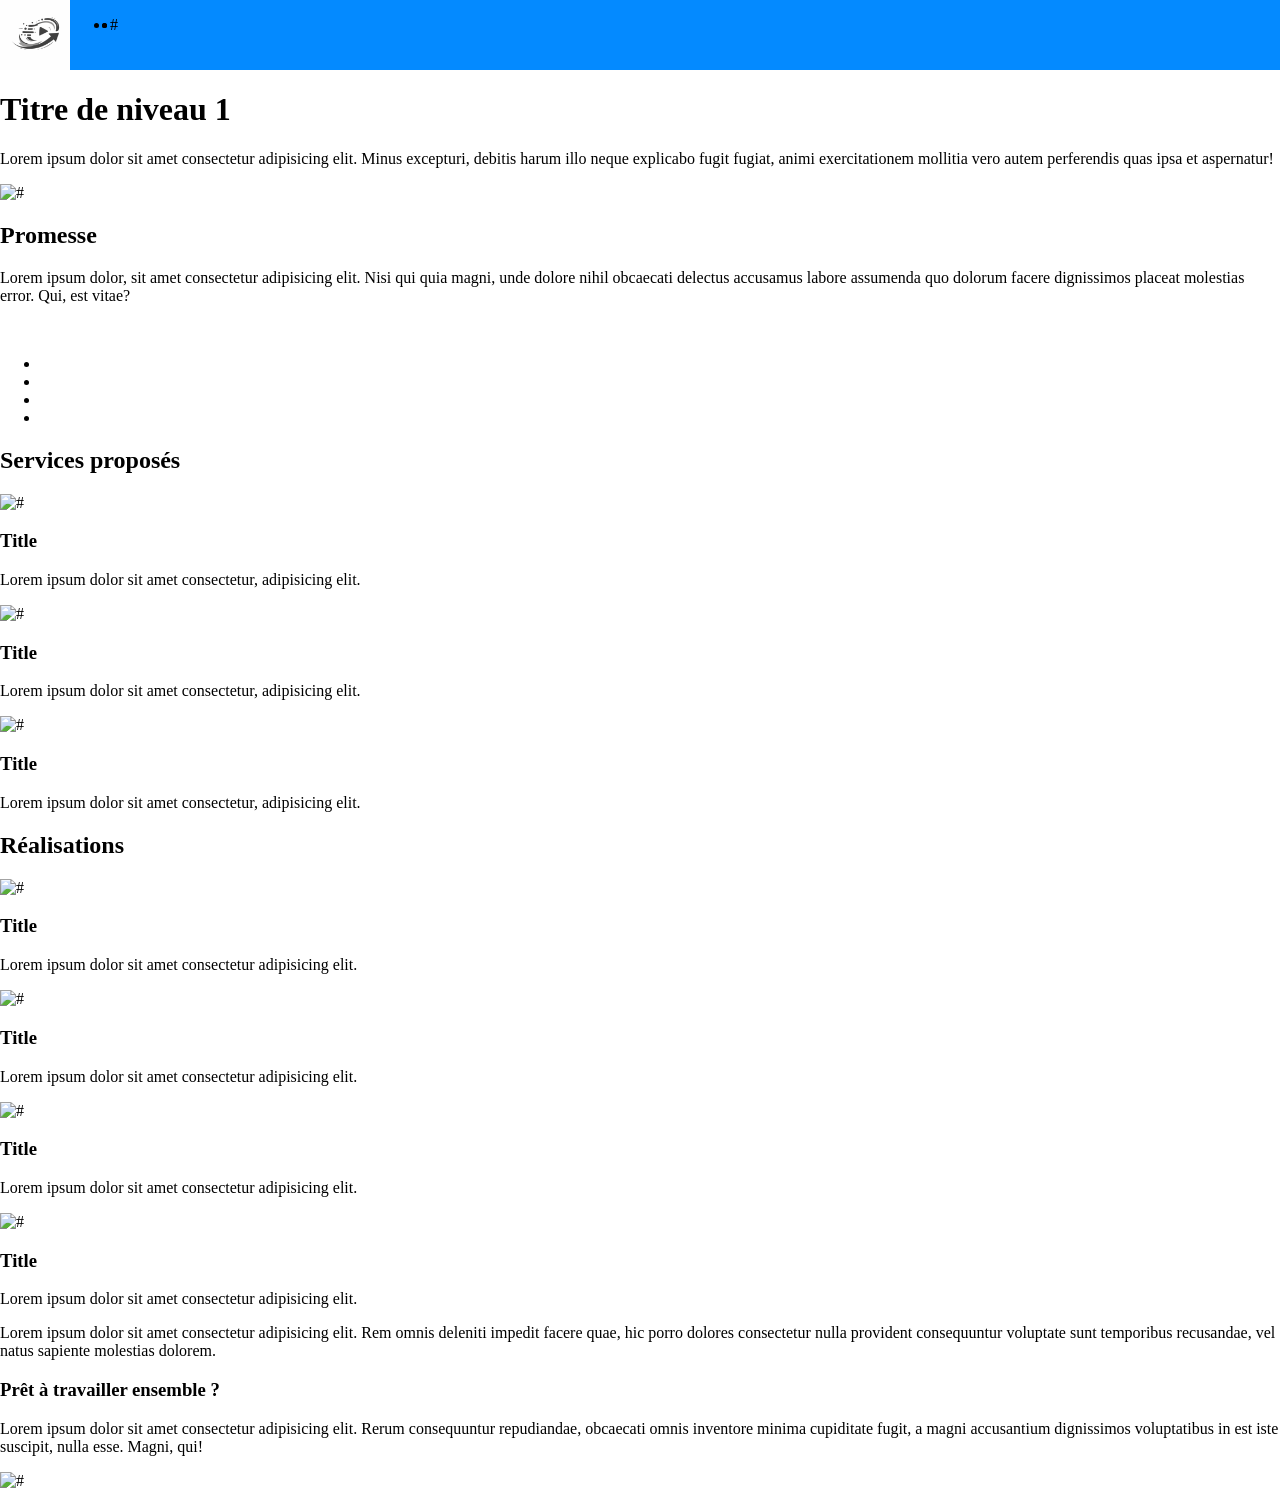
==== index.html @ eb31e9ef "Need to do the CSS" ====
<!DOCTYPE html>
<html lang="fr">

<head>
    <meta charset="UTF-8">
    <meta name="viewport" content="width=device-width, initial-scale=1.0">
    <title>Document</title>
    <link href="style.css" rel="stylesheet">
</head>

<body>
    <nav>
        <div>
            <img id="logo" src="logo.png" alt="logo du site">

        </div>
        <div>
            <ul id="link">
                <li><a>#</a></li>
                <li><a></a></li>
                <li><a></a></li>
            </ul>
        </div>
    </nav>
    <header>
        <div>
            <div>
                <h1>Titre de niveau 1</h1>
                <p>Lorem ipsum dolor sit amet consectetur adipisicing elit. Minus excepturi, debitis harum illo neque
                    explicabo fugit fugiat, animi exercitationem mollitia vero autem perferendis quas ipsa et
                    aspernatur!</p>
                <a href="#"></a>
            </div>

        </div>
        <div>
            <img src="#" alt="#">
        </div>

    </header>
    <main>
        <h2>Promesse</h2>
        <p>Lorem ipsum dolor, sit amet consectetur adipisicing elit. Nisi qui quia magni, unde dolore nihil obcaecati
            delectus accusamus labore assumenda quo dolorum facere dignissimos placeat molestias error. Qui, est vitae?
        </p>
        <div>
            <img src="" alt="">
            <img src="" alt="">
            <img src="" alt="">
        </div>
        <div>
            <ul>
                <li></li>
                <li></li>
                <li></li>
                <li></li>
            </ul>
            <a href="Primary button"></a>
        </div>
        <section>
            <h2>Services proposés</h2>
            <article><img src="#" alt="#">
                <h3>Title</h3>
                <p>Lorem ipsum dolor sit amet consectetur, adipisicing elit.</p>
                <a href=""></a>
            </article>
            <article><img src="#" alt="#">
                <h3>Title</h3>
                <p>Lorem ipsum dolor sit amet consectetur, adipisicing elit.</p>
                <a href=""></a>
            </article>
            <article><img src="#" alt="#">
                <h3>Title</h3>
                <p>Lorem ipsum dolor sit amet consectetur, adipisicing elit.</p>
                <a href=""></a>
            </article>
        </section>
        <section>
            <h2>Réalisations</h2>
            <div>
                <img src="#" alt="#">
            </div>
            <div>
                <h3>Title</h3>
                <p>Lorem ipsum dolor sit amet consectetur adipisicing elit.</p>
            </div>
        </section>
        <section>
            <div>
                <img src="#" alt="#">
            </div>
            <div>
                <h3>Title</h3>
                <p>Lorem ipsum dolor sit amet consectetur adipisicing elit.</p>
            </div>
        </section>
        <section>
            <div>
                <img src="#" alt="#">
            </div>
            <div>
                <h3>Title</h3>
                <p>Lorem ipsum dolor sit amet consectetur adipisicing elit.</p>
            </div>
        </section>
        <section>
            <div>
                <img src="#" alt="#">
            </div>
            <div>
                <h3>Title</h3>
                <p>Lorem ipsum dolor sit amet consectetur adipisicing elit.</p>
            </div>
        </section>
        <section>
            <article>
                <p>Lorem ipsum dolor sit amet consectetur adipisicing elit. Rem omnis deleniti impedit facere quae, hic porro dolores consectetur nulla provident consequuntur voluptate sunt temporibus recusandae, vel natus sapiente molestias dolorem.</p>
            </article>
        </section>
    </main>
<footer>
    <div>
        <h3>
            Prêt à travailler ensemble ?
        </h3>
            <p>
                Lorem ipsum dolor sit amet consectetur adipisicing elit. Rerum consequuntur repudiandae, obcaecati omnis inventore minima cupiditate fugit, a magni accusantium dignissimos voluptatibus in est iste suscipit, nulla esse. Magni, qui!
            </p>
            <img src="#" alt="#">
    </div>
    <div>

    </div>
</footer>
</body>

</html>
---- style.css ----
body{
    margin: 0;
}
nav{
    display: flex;
    height: 70px;
    width: 100%;
    background-color: rgb(4, 138, 255);

}
#logo{
    display: flex;
    height: 70px;
    
}

#link{
    display: flex;
}
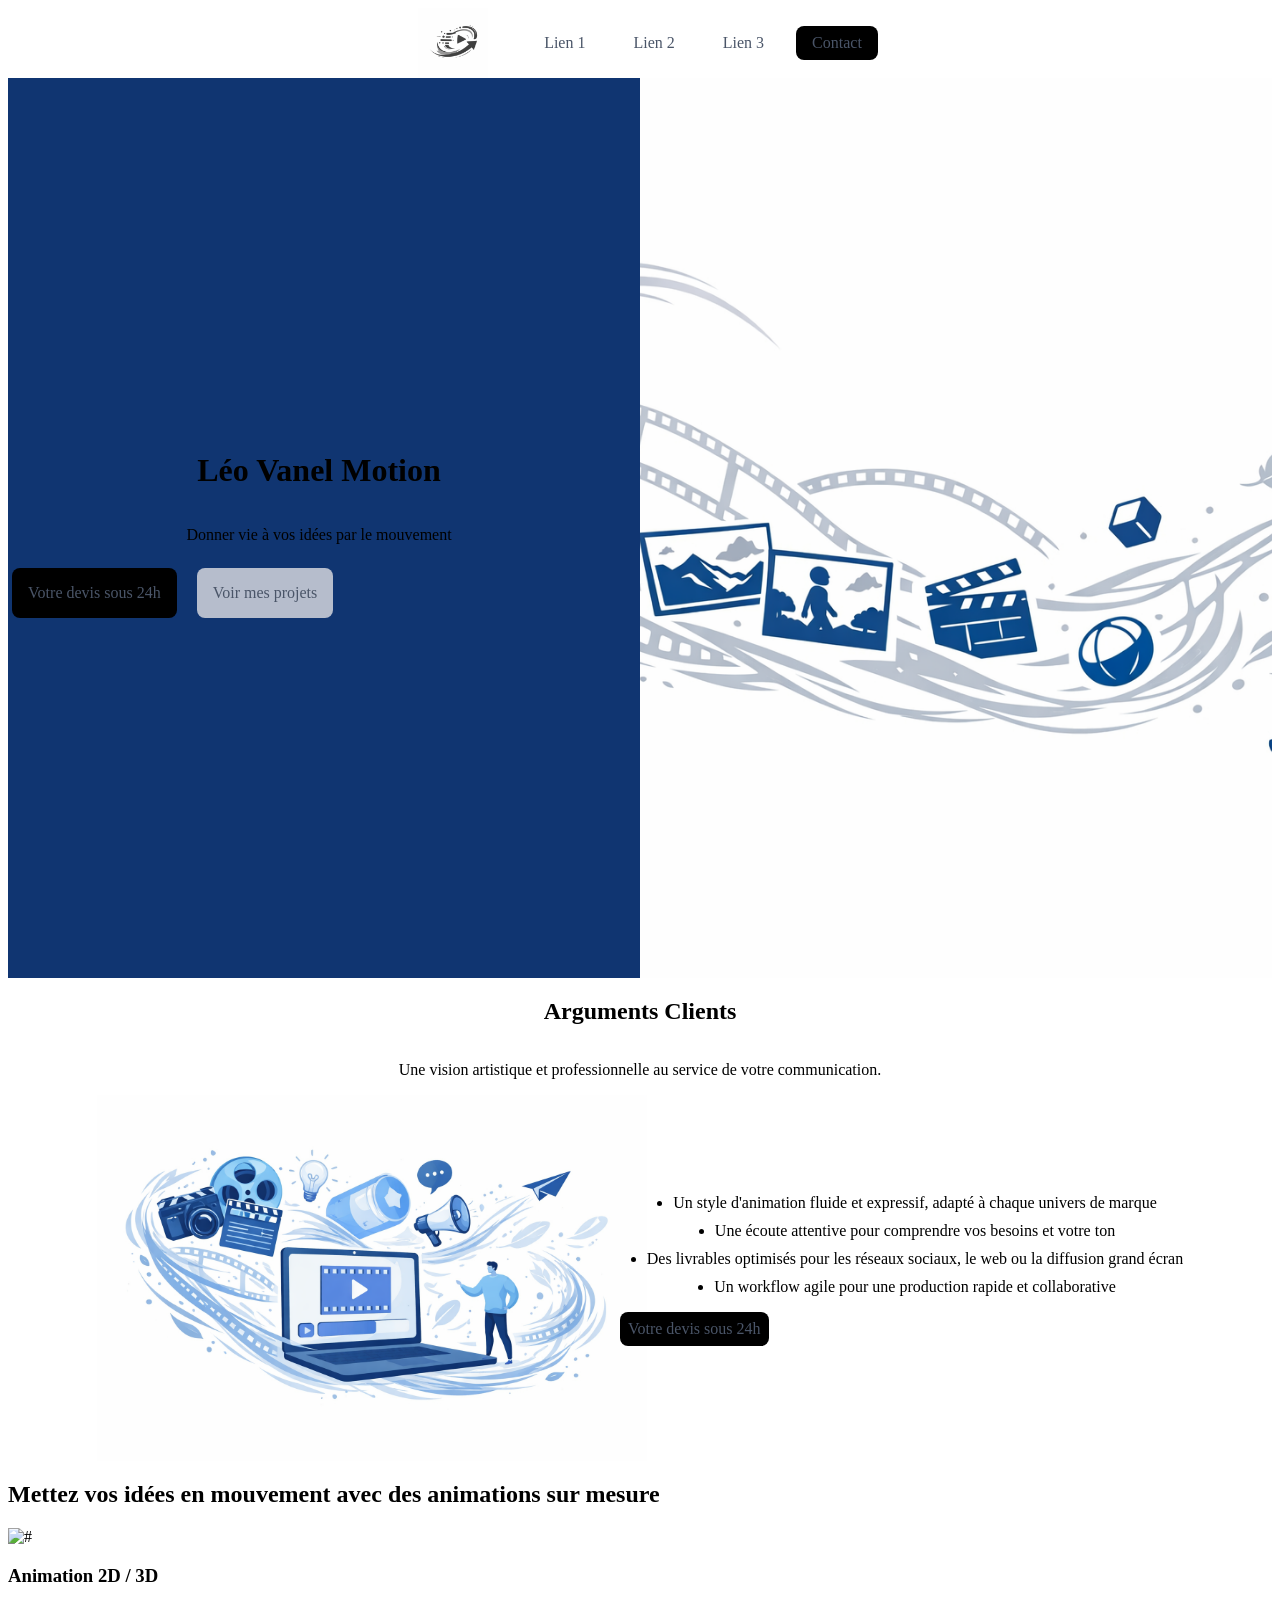
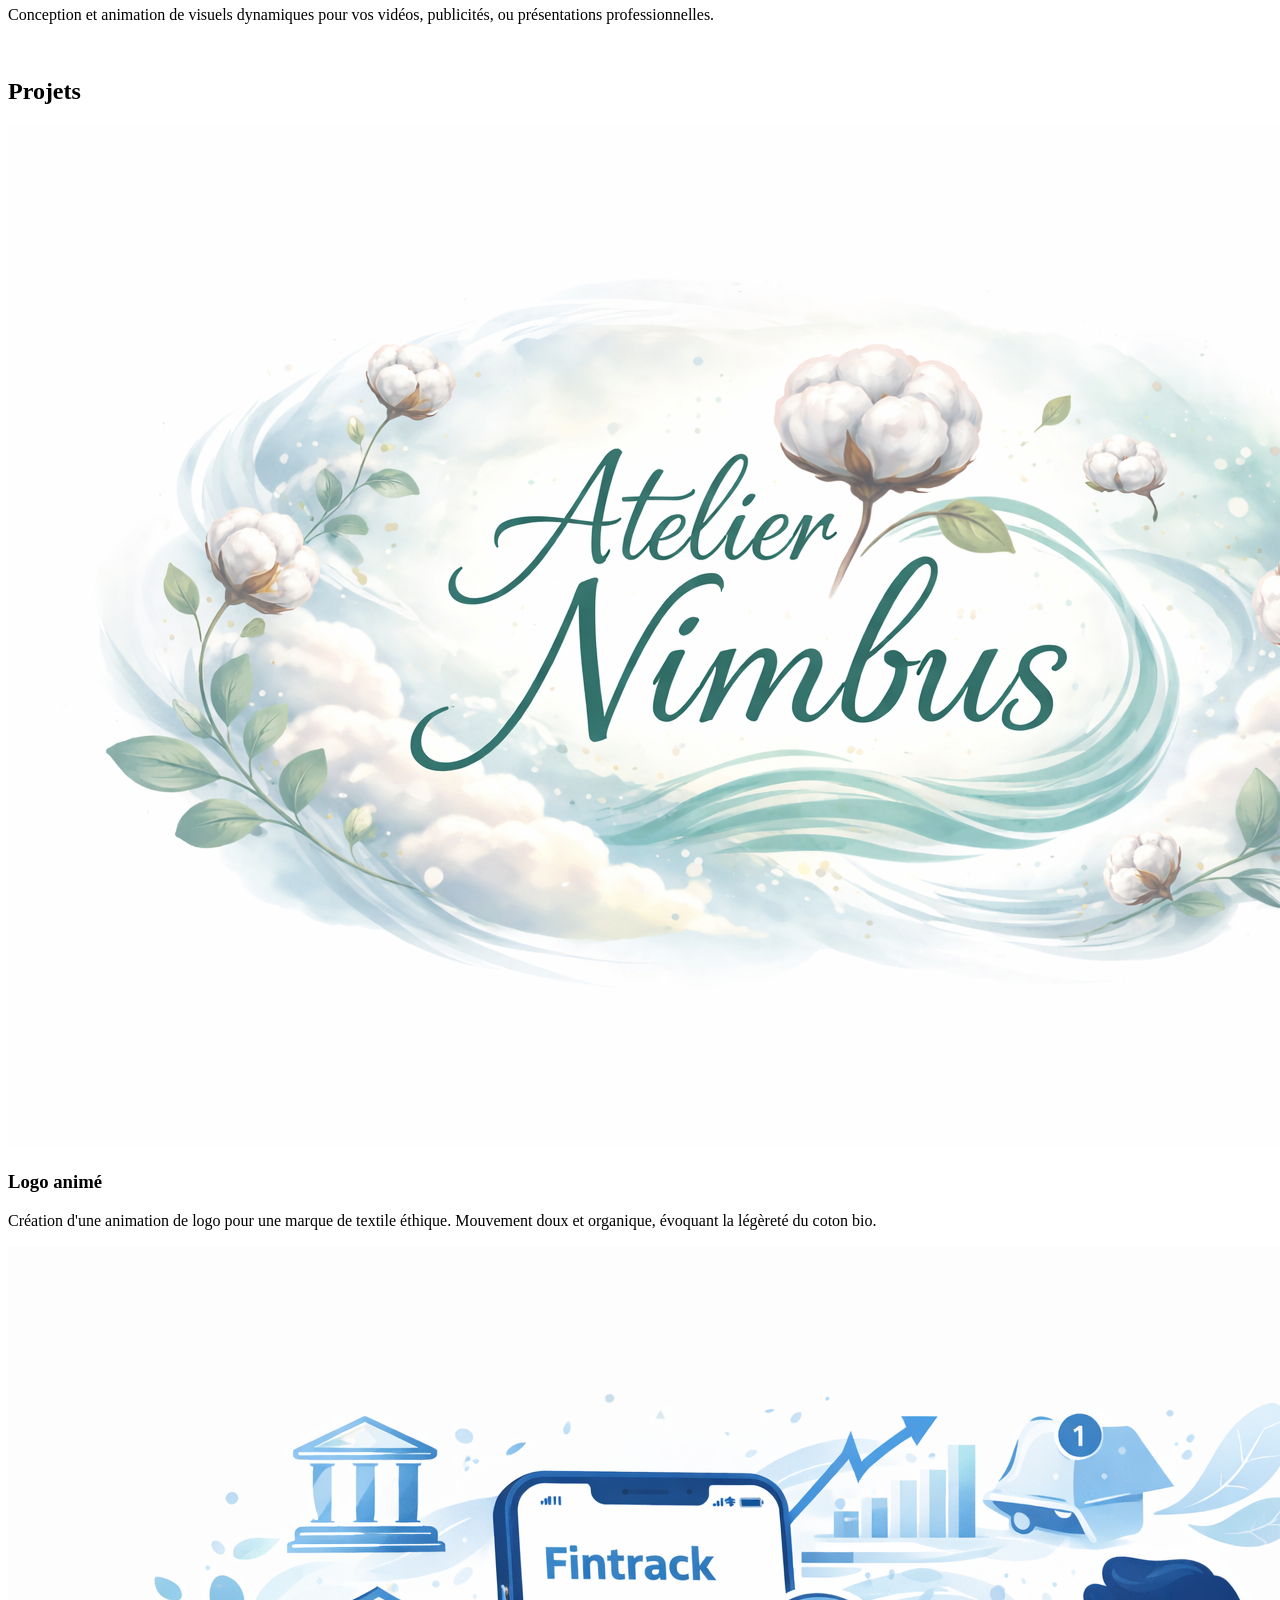
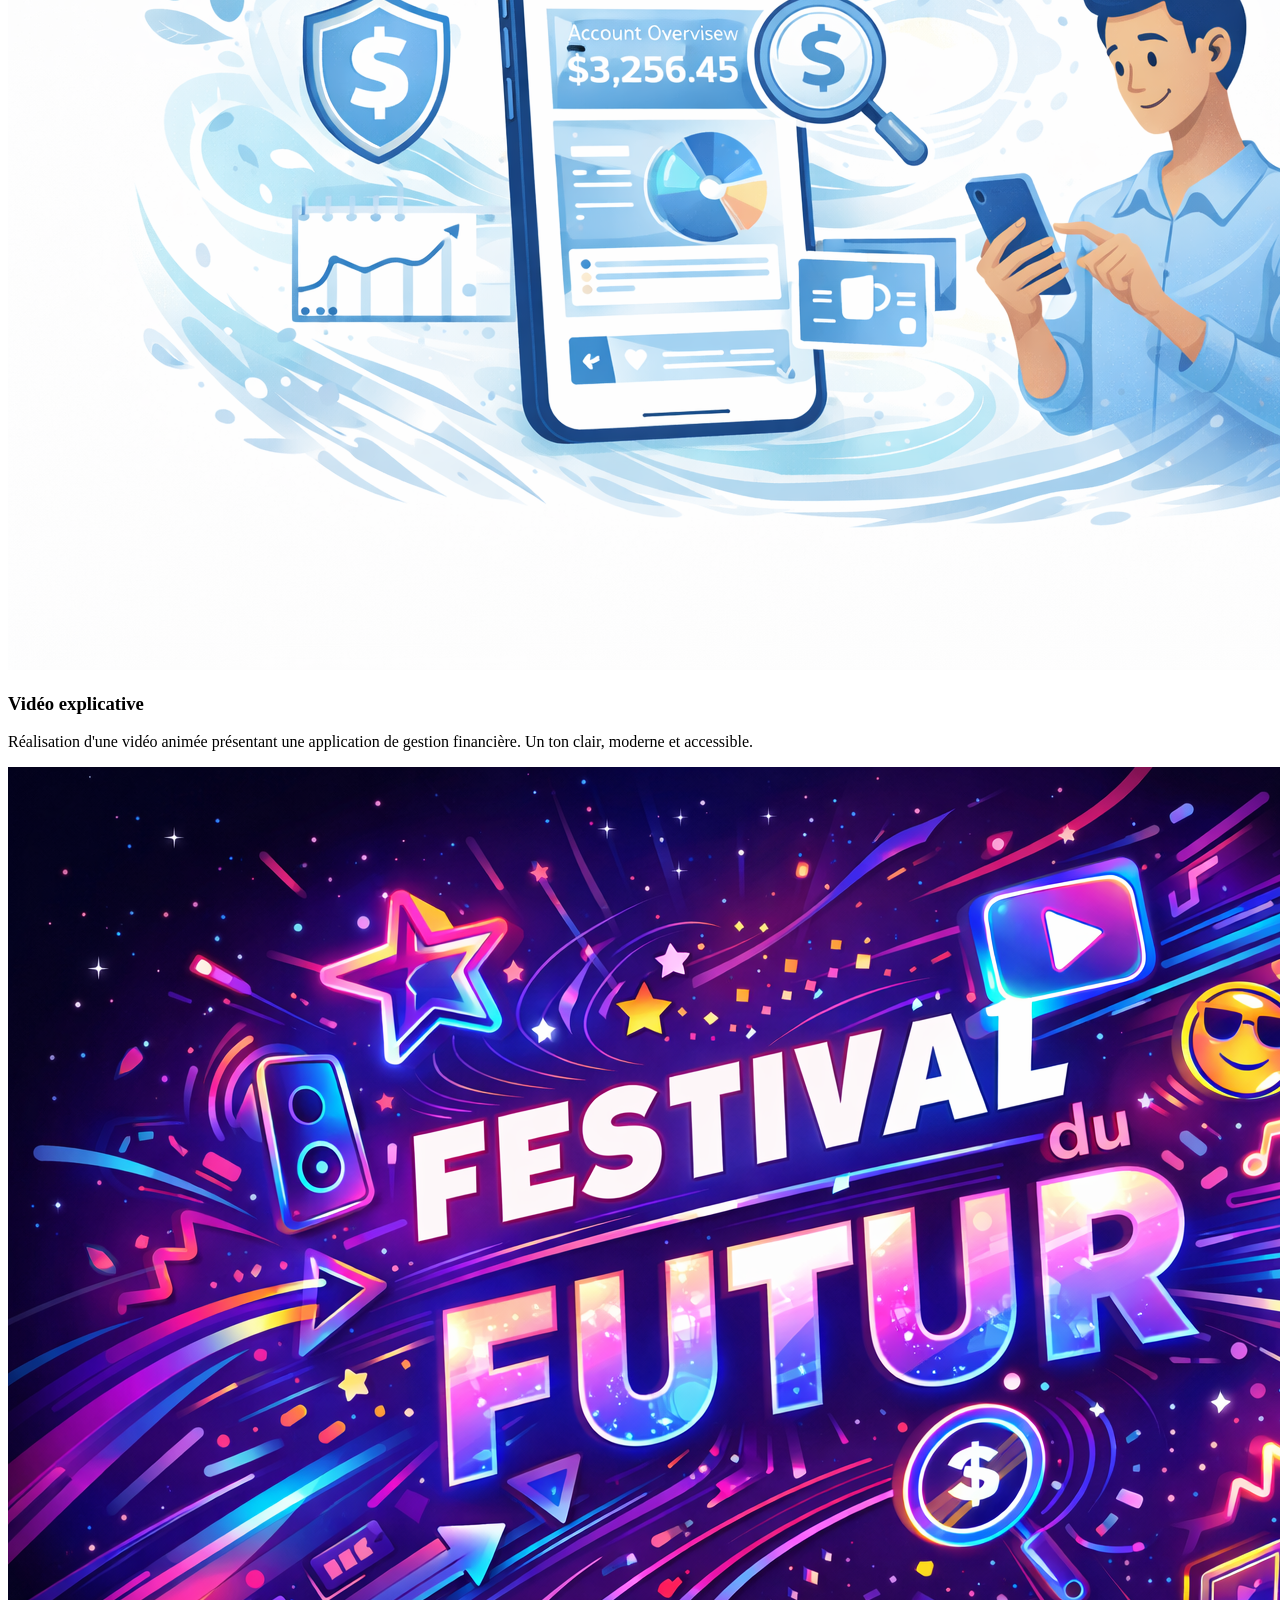
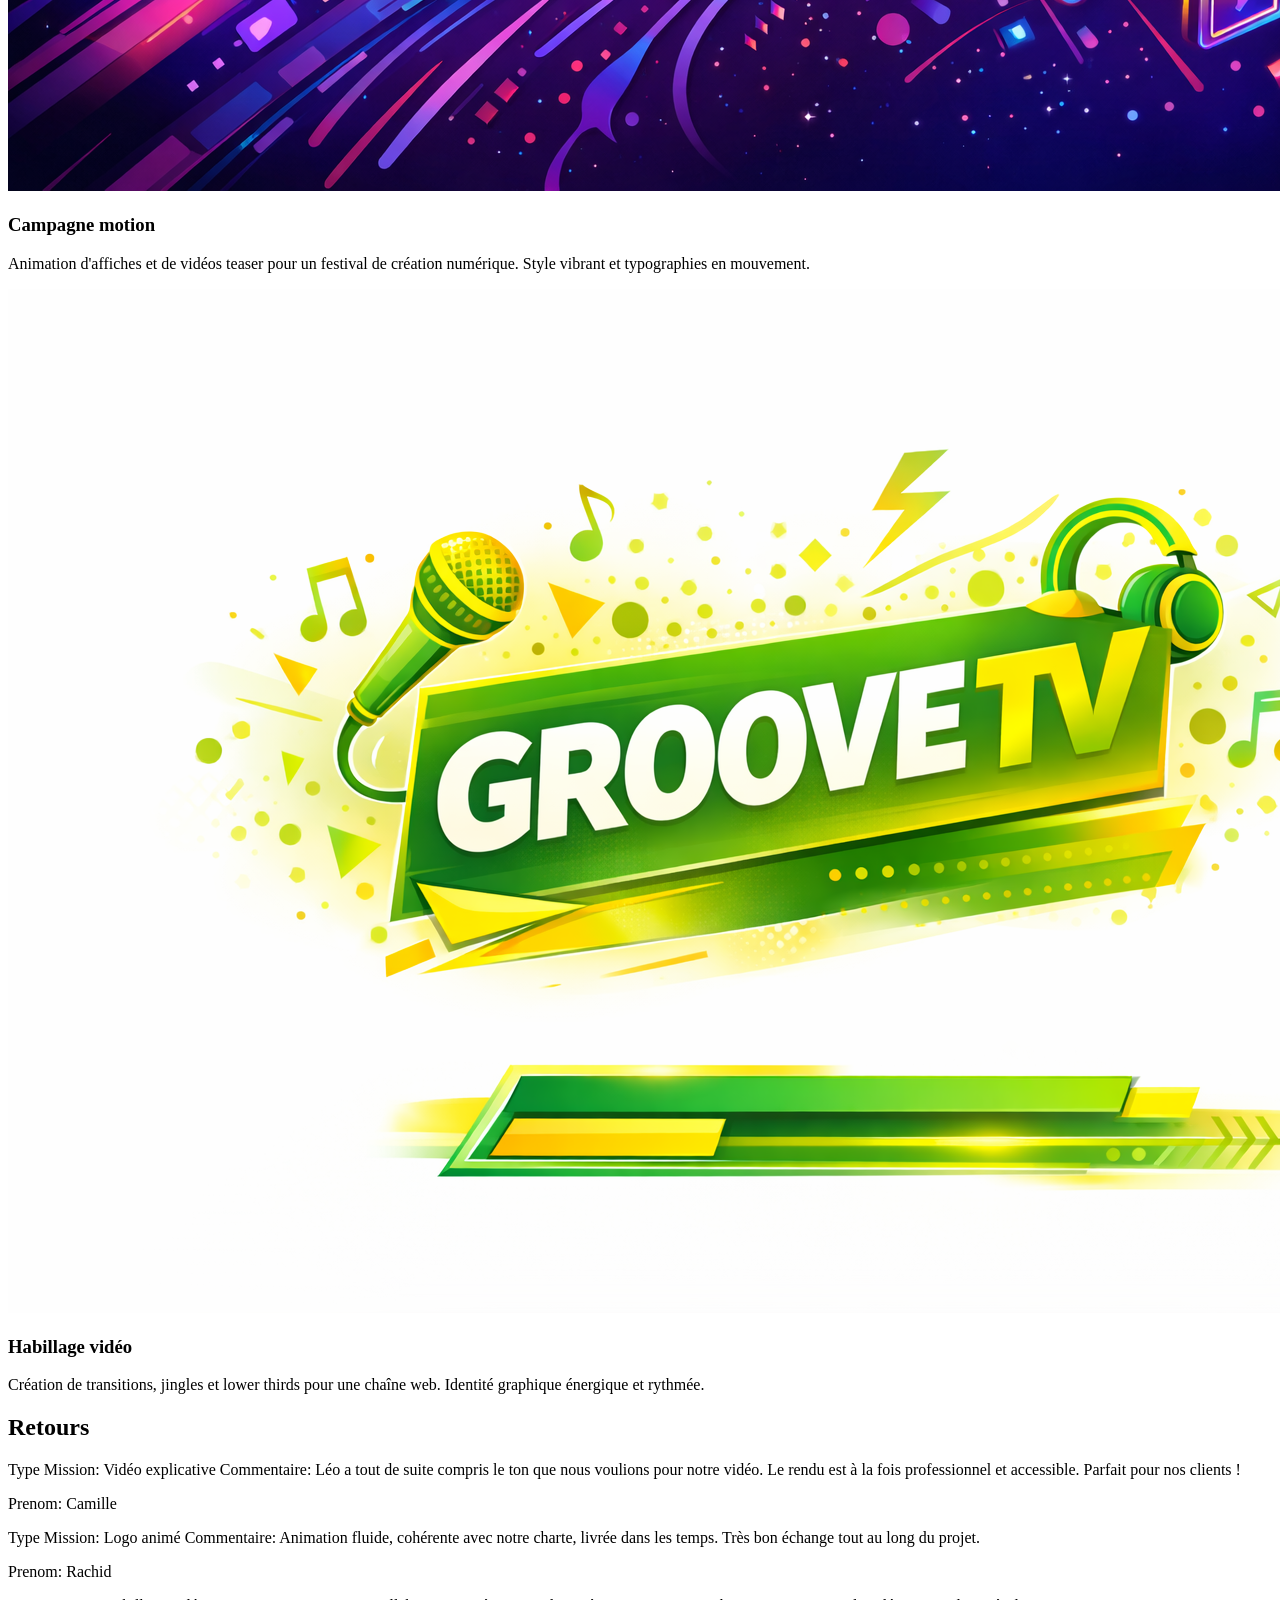
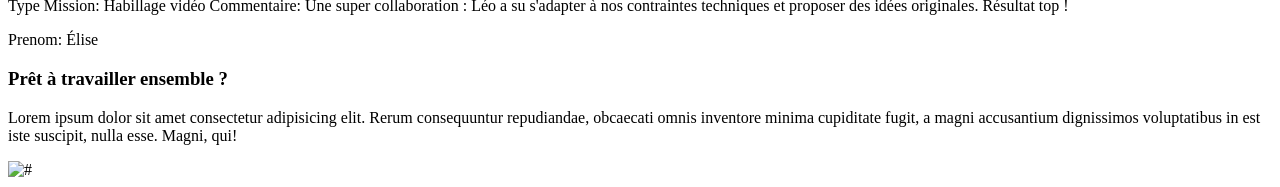
==== commit 7929d4cd: "Update" ====
--- a/index.html
+++ b/index.html
@@ -10,128 +10,168 @@
 
 <body>
     <nav>
-        <div>
-            <img id="logo" src="logo.png" alt="logo du site">
+        <div class="nav-container">
+            <div>
+                <img id="logo" src="logo.png" alt="logo du site">
 
+            </div>
+            <div>
+                <ul id="link">
+                    <li><a href="link">Lien 1</a></li>
+                    <li><a href="link">Lien 2</a></li>
+                    <li><a href="link">Lien 3</a></li>
+                    <li><a href="#" class="button">Contact </a></li>
+            </div>
         </div>
-        <div>
-            <ul id="link">
-                <li><a>#</a></li>
-                <li><a></a></li>
-                <li><a></a></li>
-            </ul>
+
+    </nav>
+
+    <header id="hero">
+        <div class="header-container">
+            <h1>Léo Vanel Motion</h1>
+            <p> Donner vie à vos idées par le mouvement</p>
+            <div class="button-container">
+                <a class="button-left" href="#">Votre devis sous 24h</a>
+                <a class="button-right" href="#">Voir mes projets</a>
+            </div>
         </div>
-    </nav>
-    <header>
-        <div>
-            <div>
-                <h1>Titre de niveau 1</h1>
-                <p>Lorem ipsum dolor sit amet consectetur adipisicing elit. Minus excepturi, debitis harum illo neque
-                    explicabo fugit fugiat, animi exercitationem mollitia vero autem perferendis quas ipsa et
-                    aspernatur!</p>
-                <a href="#"></a>
+
+        <img class="couverture-image" src="couverture.png" alt="#">
+    </header>
+
+    <main>
+        <section id="arguments">
+            <article>
+                <h2>Arguments Clients</h2>
+                <p>Une vision artistique et professionnelle au service de votre communication.
+                </p>
+            </article>
+
+            <div class="arguments-container">
+                <div class="arguments-left">
+                    <img src="promesse.png" alt="promesses">
+                </div>
+                <div class="arguments-right">
+                    <ul>
+                        <li> Un style d'animation fluide et expressif, adapté à chaque univers de marque</li>
+                        <li> Une écoute attentive pour comprendre vos besoins et votre ton</li>
+                        <li> Des livrables optimisés pour les réseaux sociaux, le web ou la diffusion grand écran</li>
+                        <li> Un workflow agile pour une production rapide et collaborative</li>
+                    </ul>
+                    <div class="button-container">
+                        <a class="button-left" href="#">Votre devis sous 24h</a>
+                    </div>
+                </div>
+
+
             </div>
 
-        </div>
-        <div>
-            <img src="#" alt="#">
-        </div>
+        </section>
 
-    </header>
-    <main>
-        <h2>Promesse</h2>
-        <p>Lorem ipsum dolor, sit amet consectetur adipisicing elit. Nisi qui quia magni, unde dolore nihil obcaecati
-            delectus accusamus labore assumenda quo dolorum facere dignissimos placeat molestias error. Qui, est vitae?
-        </p>
-        <div>
-            <img src="" alt="">
-            <img src="" alt="">
-            <img src="" alt="">
-        </div>
-        <div>
-            <ul>
-                <li></li>
-                <li></li>
-                <li></li>
-                <li></li>
-            </ul>
-            <a href="Primary button"></a>
-        </div>
-        <section>
-            <h2>Services proposés</h2>
+        <section id="service-proposes">
+
+            <h2>Mettez vos idées en mouvement avec des animations sur mesure</h2>
+            <div></div>
             <article><img src="#" alt="#">
-                <h3>Title</h3>
+                <h3>Animation 2D / 3D
+                </h3>
+                <p>Conception et animation de visuels dynamiques pour vos vidéos, publicités, ou
+                    présentations professionnelles.</p>
+                <a href=""></a>
+            </article>
+            <!-- <article><img src="#" alt="#">
+                <h3>Vidéo explicative</h3>
                 <p>Lorem ipsum dolor sit amet consectetur, adipisicing elit.</p>
                 <a href=""></a>
             </article>
             <article><img src="#" alt="#">
-                <h3>Title</h3>
+                <h3>Identité animée</h3>
                 <p>Lorem ipsum dolor sit amet consectetur, adipisicing elit.</p>
                 <a href=""></a>
-            </article>
-            <article><img src="#" alt="#">
-                <h3>Title</h3>
-                <p>Lorem ipsum dolor sit amet consectetur, adipisicing elit.</p>
-                <a href=""></a>
-            </article>
+            </article> -->
         </section>
+
         <section>
-            <h2>Réalisations</h2>
+
+            <h2>Projets</h2>
             <div>
-                <img src="#" alt="#">
+                <img src="atelier-nimbus.png" alt="Projet 1">
             </div>
             <div>
-                <h3>Title</h3>
-                <p>Lorem ipsum dolor sit amet consectetur adipisicing elit.</p>
+                <h3>Logo animé</h3>
+                <p> Création d'une animation de logo pour une marque de textile éthique.
+                    Mouvement doux et organique, évoquant la légèreté du coton bio.</p>
             </div>
         </section>
         <section>
             <div>
-                <img src="#" alt="#">
+                <img src="fintrack.png" alt="Projet 2">
             </div>
             <div>
-                <h3>Title</h3>
-                <p>Lorem ipsum dolor sit amet consectetur adipisicing elit.</p>
+                <h3>Vidéo explicative</h3>
+                <p>Réalisation d'une vidéo animée présentant une application de gestion
+                    financière. Un ton clair, moderne et accessible.</p>
             </div>
         </section>
         <section>
             <div>
-                <img src="#" alt="#">
+                <img src="festival-futur.png" alt="Projet 3">
             </div>
             <div>
-                <h3>Title</h3>
-                <p>Lorem ipsum dolor sit amet consectetur adipisicing elit.</p>
+                <h3>Campagne motion</h3>
+                <p>Animation d'affiches et de vidéos teaser pour un festival de création
+                    numérique. Style vibrant et typographies en mouvement.
+                </p>
             </div>
         </section>
         <section>
             <div>
-                <img src="#" alt="#">
+                <img src="groove-tv.png" alt="Projet 4">
             </div>
             <div>
-                <h3>Title</h3>
-                <p>Lorem ipsum dolor sit amet consectetur adipisicing elit.</p>
+                <h3>Habillage vidéo</h3>
+                <p>Création de transitions, jingles et lower thirds pour une chaîne web.
+                    Identité graphique énergique et rythmée.</p>
             </div>
         </section>
         <section>
             <article>
-                <p>Lorem ipsum dolor sit amet consectetur adipisicing elit. Rem omnis deleniti impedit facere quae, hic porro dolores consectetur nulla provident consequuntur voluptate sunt temporibus recusandae, vel natus sapiente molestias dolorem.</p>
+                <h2>Retours</h2>
+                <p>Type Mission: Vidéo explicative
+                    Commentaire: Léo a tout de suite compris le ton que nous voulions pour notre vidéo. Le
+                    rendu est à la fois professionnel et accessible. Parfait pour nos clients !</p>
+                <p>Prenom: Camille</p>
+            </article>
+            <article>
+                <p>Type Mission: Logo animé
+                    Commentaire: Animation fluide, cohérente avec notre charte, livrée dans les temps. Très
+                    bon échange tout au long du projet.</p>
+                <p>Prenom: Rachid</p>
+            </article>
+            <article>
+                <p>Type Mission: Habillage vidéo
+                    Commentaire: Une super collaboration : Léo a su s'adapter à nos contraintes techniques
+                    et proposer des idées originales. Résultat top !</p>
+                <p>Prenom: Élise</p>
             </article>
         </section>
     </main>
-<footer>
-    <div>
-        <h3>
-            Prêt à travailler ensemble ?
-        </h3>
+    <footer>
+        <div>
+            <h3>
+                Prêt à travailler ensemble ?
+            </h3>
             <p>
-                Lorem ipsum dolor sit amet consectetur adipisicing elit. Rerum consequuntur repudiandae, obcaecati omnis inventore minima cupiditate fugit, a magni accusantium dignissimos voluptatibus in est iste suscipit, nulla esse. Magni, qui!
+                Lorem ipsum dolor sit amet consectetur adipisicing elit. Rerum consequuntur repudiandae, obcaecati omnis
+                inventore minima cupiditate fugit, a magni accusantium dignissimos voluptatibus in est iste suscipit,
+                nulla esse. Magni, qui!
             </p>
             <img src="#" alt="#">
-    </div>
-    <div>
+        </div>
+        <div>
 
-    </div>
-</footer>
+        </div>
+    </footer>
 </body>
 
 </html>
--- a/style.css
+++ b/style.css
@@ -1,22 +1,190 @@
-body{
+<style>@import url('https://fonts.googleapis.com/css2?family=Inter:ital,opsz,wght@0,14..32,100..900;1,14..32,100..900&family=Space+Grotesk:wght@300..700&display=swap');
+
+body {
     margin: 0;
+
 }
-nav{
+
+#title {
+    font-family: ;
+}
+
+nav {
     display: flex;
     height: 70px;
     width: 100%;
-    background-color: rgb(4, 138, 255);
+    background-color: #ffffff;
+    color: #4A5568;
+    justify-content: space-around;
+    align-items: center;
 
 }
-#logo{
+
+nav ul {
     display: flex;
-    height: 70px;
-    
+    align-items: center;
+    flex-direction: row;
+    list-style: none;
+    gap: 16px;
+
 }
 
-#link{
-    display: flex;
+a {
+    color: #4A5568;
+    text-decoration: none;
+    padding: 16px;
 }
 
 
 
+#logo {
+    display: flex;
+    height: 70px;
+
+}
+
+.nav-container {
+    display: flex;
+    align-items: center;
+}
+
+a.button {
+    display: flex;
+    flex-direction: row;
+    justify-content: center;
+    list-style: none;
+    padding: 8px;
+    width: 100%;
+    margin: 0;
+    gap: 20px;
+    background: #000000;
+    color: #4A5568;
+    border-radius: 8px;
+
+}
+
+a.button:hover {
+    background-color: #103571;
+}
+
+header {
+    display: flex;
+    gap: 10px;
+    background-color: #103571;
+}
+
+#hero {
+    display: flex;
+    height: 100vh;
+
+}
+
+.button-container {
+    display: flex;
+    padding: 8px;
+    gap: 20px;
+    height: 50px;
+    align-items: center;
+    width: 110%
+}
+
+a.button-left {
+    display: flex;
+    margin: 0;
+    background-color: #000000;
+    color: #4A5568;
+    border-radius: 8px;
+    justify-content: center
+}
+
+a.button-right {
+    margin: 0;
+    background-color: #b6bdcc;
+    color: #4A5568;
+    border-radius: 8px;
+    justify-content: center
+}
+
+a.button-left:hover {
+    background-color: #b6bdcc;
+
+}
+
+a.button-right:hover {
+    background-color: #000000;
+
+}
+
+.header-container {
+    display: flex;
+    flex-direction: column;
+    width: 50%;
+    justify-content: center;
+    align-items: center;
+    padding: 16px 32px;
+}
+
+.couverture-image {
+    width: 50%;
+    object-fit: cover;
+}
+
+
+#arguments article{
+    display: flex;
+    justify-content: center;
+    flex-direction: column;
+    align-items: center;
+}
+
+.arguments-container{
+    display: flex;
+    justify-content: center;
+    align-items: center;
+    width: 100%;
+}
+
+.arguments-left{
+    display: flex;
+    justify-content: center;
+    align-items: center;
+    margin: 0;
+}
+.arguments-left img{
+   width: 550px;
+    height: 50%;
+    object-fit: cover;
+    margin: 0;
+}
+
+#arguments ul{
+    display: flex;
+    flex-direction: column;
+    justify-content: center;
+    align-items: center;
+    margin: 0;
+    padding: 0;
+    gap: 10px;
+}
+
+#arguments a{
+    padding: 8px;
+}
+
+.arguments-right{
+    display: flex;
+    justify-content: center;
+    align-items: center;
+    flex-direction: column;
+}
+
+
+
+
+
+
+
+
+
+
+
